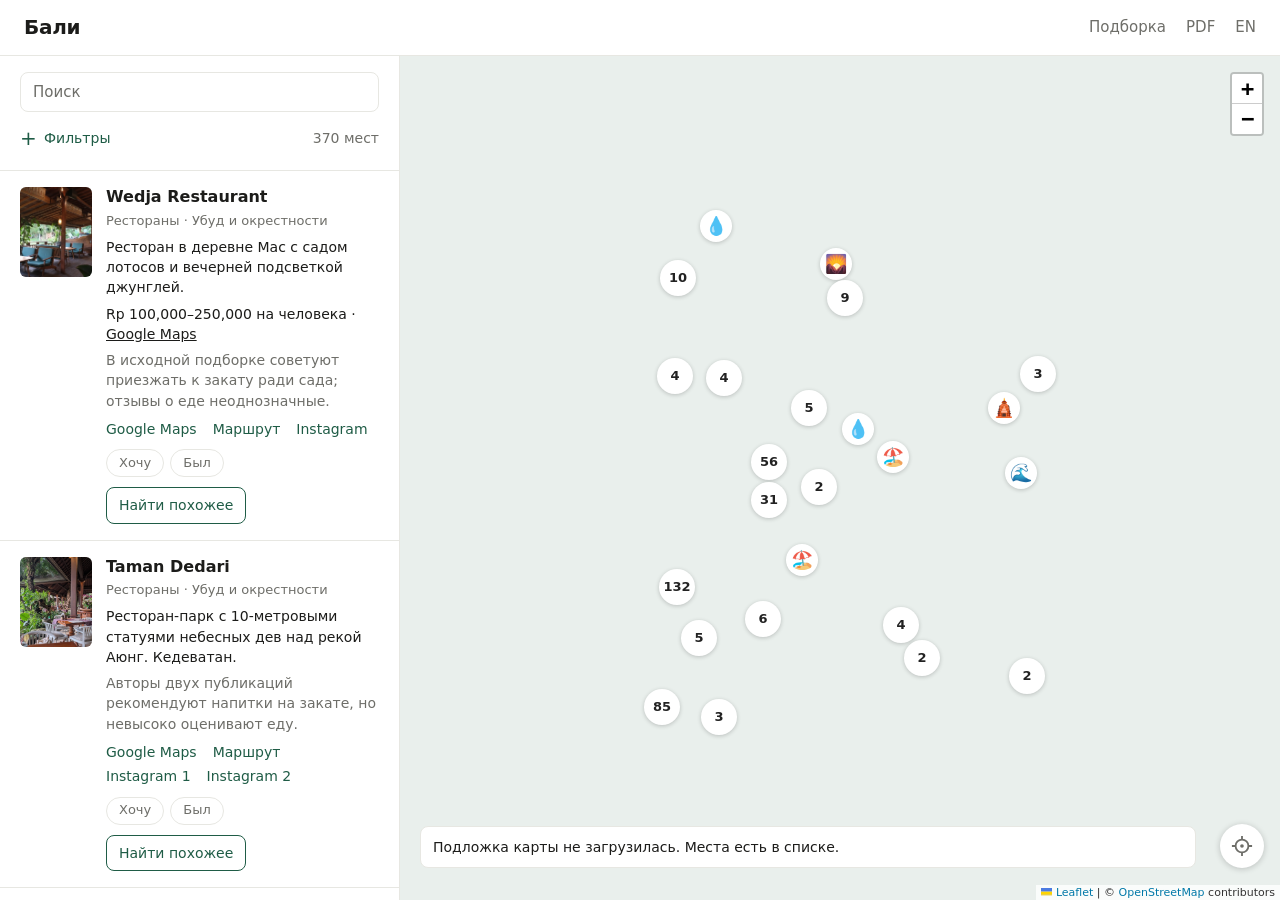
==== index.html @ acca37d6 "Publish Bali guide" ====
<!doctype html>
<html lang="ru">
<head>
  <meta charset="utf-8">
  <meta name="viewport" content="width=device-width,initial-scale=1,viewport-fit=cover">
  <meta name="theme-color" content="#ffffff">
  <meta name="description" content="Места на Бали из сохранённых рилсов: карта, фото и маршруты.">
  <title>Бали — места из рилсов</title>
  <link rel="icon" href="data:image/svg+xml,%3Csvg xmlns='http://www.w3.org/2000/svg' viewBox='0 0 100 100'%3E%3Ctext y='.9em' font-size='90'%3E🌴%3C/text%3E%3C/svg%3E">
  <link rel="stylesheet" href="vendor/leaflet.css">
  <link rel="stylesheet" href="vendor/MarkerCluster.css">
  <link rel="stylesheet" href="style.css">
  <script defer src="vendor/leaflet.js"></script>
  <script defer src="vendor/leaflet.markercluster.js"></script>
  <script defer src="i18n.js"></script>
  <script defer src="app.js"></script>
</head>
<body>
  <header>
    <h1><a href="./">Бали</a></h1>
    <nav aria-label="Подборка и загрузки">
      <a href="downloads/Bali-places.html" target="_blank" rel="noopener">Подборка</a>
      <a href="downloads/Bali-places.pdf" download>PDF</a>
      <a id="language" href="?lang=en" hreflang="en" lang="en" aria-label="Switch to English">EN</a>
    </nav>
  </header>
  <main>
    <aside class="sidebar" aria-label="Поиск и места">
      <section class="filters" aria-label="Фильтры мест">
        <div class="search-row">
          <input id="search" type="search" placeholder="Поиск" aria-label="Поиск по названию и описанию" autocomplete="off">
          <button id="similar-close" type="button" hidden><span aria-hidden="true">×</span> Сбросить похожие</button>
        </div>
        <details id="filter-drawer" class="filter-drawer">
          <summary><span id="filter-label">Фильтры</span><span id="count" role="status" aria-live="polite">Загрузка…</span></summary>
          <div class="filter-options">
            <div class="selects">
              <label>Район<select id="area"><option value="">Все районы</option></select></label>
              <label>Категория<select id="category"><option value="">Все категории</option></select></label>
              <label>Отметки<select id="mark"><option value="">Все отметки</option><option value="want">Хочу сходить</option><option value="been">Уже был</option></select></label>
              <label id="sort-option">Порядок<select id="sort"><option value="">По районам</option><option value="near">Ближе ко мне</option></select></label>
            </div>
            <div class="filter-actions"><button id="reset" type="button">Сбросить всё</button><button id="filters-done" type="button">Показать места</button></div>
          </div>
        </details>
      </section>
      <section id="similar-panel" class="similar-panel" aria-label="Подбор похожих мест" hidden>
        <div class="similar-title"><strong>Похожие на «<span id="similar-name"></span>»</strong></div>
        <div id="similar-focus" class="similar-focus" role="group" aria-label="По каким признакам искать похожее">
          <button type="button" data-focus="all" aria-pressed="true">Всё</button>
          <button type="button" data-focus="cuisine" aria-pressed="false">Кухня</button>
          <button type="button" data-focus="atmosphere" aria-pressed="false">Атмосфера</button>
          <button type="button" data-focus="format" aria-pressed="false">Формат</button>
        </div>
        <p>Сначала тот же формат заведения, затем кухня и атмосфера</p>
      </section>
      <div id="cards" class="cards" aria-label="Найденные места"></div>
      <footer><span id="updated"></span> · <a href="downloads/Bali-places-map.kml" download>KML</a></footer>
    </aside>
    <section id="map-panel" class="map-panel" aria-label="Карта мест Бали">
      <div id="map"></div>
      <button id="locate" type="button" aria-label="Моё местоположение" title="Моё местоположение"><svg viewBox="0 0 24 24" width="22" height="22" fill="none" stroke="currentColor" stroke-width="2" aria-hidden="true"><circle cx="12" cy="12" r="7"/><circle cx="12" cy="12" r="2" fill="currentColor" stroke="none"/><path d="M12 1v4m0 14v4M1 12h4m14 0h4"/></svg></button>
      <p id="location-status" class="map-status" role="status" hidden></p>
      <p id="map-status" class="map-status" role="status" hidden></p>
    </section>
  </main>
  <div class="view-switch" role="group" aria-label="Режим просмотра"><button id="list-view" class="active" aria-pressed="true" type="button">Список</button><button id="map-view" aria-pressed="false" type="button">Карта</button></div>
  <noscript><p>Для карты нужен JavaScript. <a href="downloads/Bali-places.html">Открыть подборку с фото</a>.</p></noscript>
</body>
</html>
---- vendor/leaflet.css ----
/* required styles */

.leaflet-pane,
.leaflet-tile,
.leaflet-marker-icon,
.leaflet-marker-shadow,
.leaflet-tile-container,
.leaflet-pane > svg,
.leaflet-pane > canvas,
.leaflet-zoom-box,
.leaflet-image-layer,
.leaflet-layer {
	position: absolute;
	left: 0;
	top: 0;
	}
.leaflet-container {
	overflow: hidden;
	}
.leaflet-tile,
.leaflet-marker-icon,
.leaflet-marker-shadow {
	-webkit-user-select: none;
	   -moz-user-select: none;
	        user-select: none;
	  -webkit-user-drag: none;
	}
/* Prevents IE11 from highlighting tiles in blue */
.leaflet-tile::selection {
	background: transparent;
}
/* Safari renders non-retina tile on retina better with this, but Chrome is worse */
.leaflet-safari .leaflet-tile {
	image-rendering: -webkit-optimize-contrast;
	}
/* hack that prevents hw layers "stretching" when loading new tiles */
.leaflet-safari .leaflet-tile-container {
	width: 1600px;
	height: 1600px;
	-webkit-transform-origin: 0 0;
	}
.leaflet-marker-icon,
.leaflet-marker-shadow {
	display: block;
	}
/* .leaflet-container svg: reset svg max-width decleration shipped in Joomla! (joomla.org) 3.x */
/* .leaflet-container img: map is broken in FF if you have max-width: 100% on tiles */
.leaflet-container .leaflet-overlay-pane svg {
	max-width: none !important;
	max-height: none !important;
	}
.leaflet-container .leaflet-marker-pane img,
.leaflet-container .leaflet-shadow-pane img,
.leaflet-container .leaflet-tile-pane img,
.leaflet-container img.leaflet-image-layer,
.leaflet-container .leaflet-tile {
	max-width: none !important;
	max-height: none !important;
	width: auto;
	padding: 0;
	}

.leaflet-container img.leaflet-tile {
	/* See: https://bugs.chromium.org/p/chromium/issues/detail?id=600120 */
	mix-blend-mode: plus-lighter;
}

.leaflet-container.leaflet-touch-zoom {
	-ms-touch-action: pan-x pan-y;
	touch-action: pan-x pan-y;
	}
.leaflet-container.leaflet-touch-drag {
	-ms-touch-action: pinch-zoom;
	/* Fallback for FF which doesn't support pinch-zoom */
	touch-action: none;
	touch-action: pinch-zoom;
}
.leaflet-container.leaflet-touch-drag.leaflet-touch-zoom {
	-ms-touch-action: none;
	touch-action: none;
}
.leaflet-container {
	-webkit-tap-highlight-color: transparent;
}
.leaflet-container a {
	-webkit-tap-highlight-color: rgba(51, 181, 229, 0.4);
}
.leaflet-tile {
	filter: inherit;
	visibility: hidden;
	}
.leaflet-tile-loaded {
	visibility: inherit;
	}
.leaflet-zoom-box {
	width: 0;
	height: 0;
	-moz-box-sizing: border-box;
	     box-sizing: border-box;
	z-index: 800;
	}
/* workaround for https://bugzilla.mozilla.org/show_bug.cgi?id=888319 */
.leaflet-overlay-pane svg {
	-moz-user-select: none;
	}

.leaflet-pane         { z-index: 400; }

.leaflet-tile-pane    { z-index: 200; }
.leaflet-overlay-pane { z-index: 400; }
.leaflet-shadow-pane  { z-index: 500; }
.leaflet-marker-pane  { z-index: 600; }
.leaflet-tooltip-pane   { z-index: 650; }
.leaflet-popup-pane   { z-index: 700; }

.leaflet-map-pane canvas { z-index: 100; }
.leaflet-map-pane svg    { z-index: 200; }

.leaflet-vml-shape {
	width: 1px;
	height: 1px;
	}
.lvml {
	behavior: url(#default#VML);
	display: inline-block;
	position: absolute;
	}


/* control positioning */

.leaflet-control {
	position: relative;
	z-index: 800;
	pointer-events: visiblePainted; /* IE 9-10 doesn't have auto */
	pointer-events: auto;
	}
.leaflet-top,
.leaflet-bottom {
	position: absolute;
	z-index: 1000;
	pointer-events: none;
	}
.leaflet-top {
	top: 0;
	}
.leaflet-right {
	right: 0;
	}
.leaflet-bottom {
	bottom: 0;
	}
.leaflet-left {
	left: 0;
	}
.leaflet-control {
	float: left;
	clear: both;
	}
.leaflet-right .leaflet-control {
	float: right;
	}
.leaflet-top .leaflet-control {
	margin-top: 10px;
	}
.leaflet-bottom .leaflet-control {
	margin-bottom: 10px;
	}
.leaflet-left .leaflet-control {
	margin-left: 10px;
	}
.leaflet-right .leaflet-control {
	margin-right: 10px;
	}


/* zoom and fade animations */

.leaflet-fade-anim .leaflet-popup {
	opacity: 0;
	-webkit-transition: opacity 0.2s linear;
	   -moz-transition: opacity 0.2s linear;
	        transition: opacity 0.2s linear;
	}
.leaflet-fade-anim .leaflet-map-pane .leaflet-popup {
	opacity: 1;
	}
.leaflet-zoom-animated {
	-webkit-transform-origin: 0 0;
	    -ms-transform-origin: 0 0;
	        transform-origin: 0 0;
	}
svg.leaflet-zoom-animated {
	will-change: transform;
}

.leaflet-zoom-anim .leaflet-zoom-animated {
	-webkit-transition: -webkit-transform 0.25s cubic-bezier(0,0,0.25,1);
	   -moz-transition:    -moz-transform 0.25s cubic-bezier(0,0,0.25,1);
	        transition:         transform 0.25s cubic-bezier(0,0,0.25,1);
	}
.leaflet-zoom-anim .leaflet-tile,
.leaflet-pan-anim .leaflet-tile {
	-webkit-transition: none;
	   -moz-transition: none;
	        transition: none;
	}

.leaflet-zoom-anim .leaflet-zoom-hide {
	visibility: hidden;
	}


/* cursors */

.leaflet-interactive {
	cursor: pointer;
	}
.leaflet-grab {
	cursor: -webkit-grab;
	cursor:    -moz-grab;
	cursor:         grab;
	}
.leaflet-crosshair,
.leaflet-crosshair .leaflet-interactive {
	cursor: crosshair;
	}
.leaflet-popup-pane,
.leaflet-control {
	cursor: auto;
	}
.leaflet-dragging .leaflet-grab,
.leaflet-dragging .leaflet-grab .leaflet-interactive,
.leaflet-dragging .leaflet-marker-draggable {
	cursor: move;
	cursor: -webkit-grabbing;
	cursor:    -moz-grabbing;
	cursor:         grabbing;
	}

/* marker & overlays interactivity */
.leaflet-marker-icon,
.leaflet-marker-shadow,
.leaflet-image-layer,
.leaflet-pane > svg path,
.leaflet-tile-container {
	pointer-events: none;
	}

.leaflet-marker-icon.leaflet-interactive,
.leaflet-image-layer.leaflet-interactive,
.leaflet-pane > svg path.leaflet-interactive,
svg.leaflet-image-layer.leaflet-interactive path {
	pointer-events: visiblePainted; /* IE 9-10 doesn't have auto */
	pointer-events: auto;
	}

/* visual tweaks */

.leaflet-container {
	background: #ddd;
	outline-offset: 1px;
	}
.leaflet-container a {
	color: #0078A8;
	}
.leaflet-zoom-box {
	border: 2px dotted #38f;
	background: rgba(255,255,255,0.5);
	}


/* general typography */
.leaflet-container {
	font-family: "Helvetica Neue", Arial, Helvetica, sans-serif;
	font-size: 12px;
	font-size: 0.75rem;
	line-height: 1.5;
	}


/* general toolbar styles */

.leaflet-bar {
	box-shadow: 0 1px 5px rgba(0,0,0,0.65);
	border-radius: 4px;
	}
.leaflet-bar a {
	background-color: #fff;
	border-bottom: 1px solid #ccc;
	width: 26px;
	height: 26px;
	line-height: 26px;
	display: block;
	text-align: center;
	text-decoration: none;
	color: black;
	}
.leaflet-bar a,
.leaflet-control-layers-toggle {
	background-position: 50% 50%;
	background-repeat: no-repeat;
	display: block;
	}
.leaflet-bar a:hover,
.leaflet-bar a:focus {
	background-color: #f4f4f4;
	}
.leaflet-bar a:first-child {
	border-top-left-radius: 4px;
	border-top-right-radius: 4px;
	}
.leaflet-bar a:last-child {
	border-bottom-left-radius: 4px;
	border-bottom-right-radius: 4px;
	border-bottom: none;
	}
.leaflet-bar a.leaflet-disabled {
	cursor: default;
	background-color: #f4f4f4;
	color: #bbb;
	}

.leaflet-touch .leaflet-bar a {
	width: 30px;
	height: 30px;
	line-height: 30px;
	}
.leaflet-touch .leaflet-bar a:first-child {
	border-top-left-radius: 2px;
	border-top-right-radius: 2px;
	}
.leaflet-touch .leaflet-bar a:last-child {
	border-bottom-left-radius: 2px;
	border-bottom-right-radius: 2px;
	}

/* zoom control */

.leaflet-control-zoom-in,
.leaflet-control-zoom-out {
	font: bold 18px 'Lucida Console', Monaco, monospace;
	text-indent: 1px;
	}

.leaflet-touch .leaflet-control-zoom-in, .leaflet-touch .leaflet-control-zoom-out  {
	font-size: 22px;
	}


/* layers control */

.leaflet-control-layers {
	box-shadow: 0 1px 5px rgba(0,0,0,0.4);
	background: #fff;
	border-radius: 5px;
	}
.leaflet-control-layers-toggle {
	background-image: url(images/layers.png);
	width: 36px;
	height: 36px;
	}
.leaflet-retina .leaflet-control-layers-toggle {
	background-image: url(images/layers-2x.png);
	background-size: 26px 26px;
	}
.leaflet-touch .leaflet-control-layers-toggle {
	width: 44px;
	height: 44px;
	}
.leaflet-control-layers .leaflet-control-layers-list,
.leaflet-control-layers-expanded .leaflet-control-layers-toggle {
	display: none;
	}
.leaflet-control-layers-expanded .leaflet-control-layers-list {
	display: block;
	position: relative;
	}
.leaflet-control-layers-expanded {
	padding: 6px 10px 6px 6px;
	color: #333;
	background: #fff;
	}
.leaflet-control-layers-scrollbar {
	overflow-y: scroll;
	overflow-x: hidden;
	padding-right: 5px;
	}
.leaflet-control-layers-selector {
	margin-top: 2px;
	position: relative;
	top: 1px;
	}
.leaflet-control-layers label {
	display: block;
	font-size: 13px;
	font-size: 1.08333em;
	}
.leaflet-control-layers-separator {
	height: 0;
	border-top: 1px solid #ddd;
	margin: 5px -10px 5px -6px;
	}

/* Default icon URLs */
.leaflet-default-icon-path { /* used only in path-guessing heuristic, see L.Icon.Default */
	background-image: url(images/marker-icon.png);
	}


/* attribution and scale controls */

.leaflet-container .leaflet-control-attribution {
	background: #fff;
	background: rgba(255, 255, 255, 0.8);
	margin: 0;
	}
.leaflet-control-attribution,
.leaflet-control-scale-line {
	padding: 0 5px;
	color: #333;
	line-height: 1.4;
	}
.leaflet-control-attribution a {
	text-decoration: none;
	}
.leaflet-control-attribution a:hover,
.leaflet-control-attribution a:focus {
	text-decoration: underline;
	}
.leaflet-attribution-flag {
	display: inline !important;
	vertical-align: baseline !important;
	width: 1em;
	height: 0.6669em;
	}
.leaflet-left .leaflet-control-scale {
	margin-left: 5px;
	}
.leaflet-bottom .leaflet-control-scale {
	margin-bottom: 5px;
	}
.leaflet-control-scale-line {
	border: 2px solid #777;
	border-top: none;
	line-height: 1.1;
	padding: 2px 5px 1px;
	white-space: nowrap;
	-moz-box-sizing: border-box;
	     box-sizing: border-box;
	background: rgba(255, 255, 255, 0.8);
	text-shadow: 1px 1px #fff;
	}
.leaflet-control-scale-line:not(:first-child) {
	border-top: 2px solid #777;
	border-bottom: none;
	margin-top: -2px;
	}
.leaflet-control-scale-line:not(:first-child):not(:last-child) {
	border-bottom: 2px solid #777;
	}

.leaflet-touch .leaflet-control-attribution,
.leaflet-touch .leaflet-control-layers,
.leaflet-touch .leaflet-bar {
	box-shadow: none;
	}
.leaflet-touch .leaflet-control-layers,
.leaflet-touch .leaflet-bar {
	border: 2px solid rgba(0,0,0,0.2);
	background-clip: padding-box;
	}


/* popup */

.leaflet-popup {
	position: absolute;
	text-align: center;
	margin-bottom: 20px;
	}
.leaflet-popup-content-wrapper {
	padding: 1px;
	text-align: left;
	border-radius: 12px;
	}
.leaflet-popup-content {
	margin: 13px 24px 13px 20px;
	line-height: 1.3;
	font-size: 13px;
	font-size: 1.08333em;
	min-height: 1px;
	}
.leaflet-popup-content p {
	margin: 17px 0;
	margin: 1.3em 0;
	}
.leaflet-popup-tip-container {
	width: 40px;
	height: 20px;
	position: absolute;
	left: 50%;
	margin-top: -1px;
	margin-left: -20px;
	overflow: hidden;
	pointer-events: none;
	}
.leaflet-popup-tip {
	width: 17px;
	height: 17px;
	padding: 1px;

	margin: -10px auto 0;
	pointer-events: auto;

	-webkit-transform: rotate(45deg);
	   -moz-transform: rotate(45deg);
	    -ms-transform: rotate(45deg);
	        transform: rotate(45deg);
	}
.leaflet-popup-content-wrapper,
.leaflet-popup-tip {
	background: white;
	color: #333;
	box-shadow: 0 3px 14px rgba(0,0,0,0.4);
	}
.leaflet-container a.leaflet-popup-close-button {
	position: absolute;
	top: 0;
	right: 0;
	border: none;
	text-align: center;
	width: 24px;
	height: 24px;
	font: 16px/24px Tahoma, Verdana, sans-serif;
	color: #757575;
	text-decoration: none;
	background: transparent;
	}
.leaflet-container a.leaflet-popup-close-button:hover,
.leaflet-container a.leaflet-popup-close-button:focus {
	color: #585858;
	}
.leaflet-popup-scrolled {
	overflow: auto;
	}

.leaflet-oldie .leaflet-popup-content-wrapper {
	-ms-zoom: 1;
	}
.leaflet-oldie .leaflet-popup-tip {
	width: 24px;
	margin: 0 auto;

	-ms-filter: "progid:DXImageTransform.Microsoft.Matrix(M11=0.70710678, M12=0.70710678, M21=-0.70710678, M22=0.70710678)";
	filter: progid:DXImageTransform.Microsoft.Matrix(M11=0.70710678, M12=0.70710678, M21=-0.70710678, M22=0.70710678);
	}

.leaflet-oldie .leaflet-control-zoom,
.leaflet-oldie .leaflet-control-layers,
.leaflet-oldie .leaflet-popup-content-wrapper,
.leaflet-oldie .leaflet-popup-tip {
	border: 1px solid #999;
	}


/* div icon */

.leaflet-div-icon {
	background: #fff;
	border: 1px solid #666;
	}


/* Tooltip */
/* Base styles for the element that has a tooltip */
.leaflet-tooltip {
	position: absolute;
	padding: 6px;
	background-color: #fff;
	border: 1px solid #fff;
	border-radius: 3px;
	color: #222;
	white-space: nowrap;
	-webkit-user-select: none;
	-moz-user-select: none;
	-ms-user-select: none;
	user-select: none;
	pointer-events: none;
	box-shadow: 0 1px 3px rgba(0,0,0,0.4);
	}
.leaflet-tooltip.leaflet-interactive {
	cursor: pointer;
	pointer-events: auto;
	}
.leaflet-tooltip-top:before,
.leaflet-tooltip-bottom:before,
.leaflet-tooltip-left:before,
.leaflet-tooltip-right:before {
	position: absolute;
	pointer-events: none;
	border: 6px solid transparent;
	background: transparent;
	content: "";
	}

/* Directions */

.leaflet-tooltip-bottom {
	margin-top: 6px;
}
.leaflet-tooltip-top {
	margin-top: -6px;
}
.leaflet-tooltip-bottom:before,
.leaflet-tooltip-top:before {
	left: 50%;
	margin-left: -6px;
	}
.leaflet-tooltip-top:before {
	bottom: 0;
	margin-bottom: -12px;
	border-top-color: #fff;
	}
.leaflet-tooltip-bottom:before {
	top: 0;
	margin-top: -12px;
	margin-left: -6px;
	border-bottom-color: #fff;
	}
.leaflet-tooltip-left {
	margin-left: -6px;
}
.leaflet-tooltip-right {
	margin-left: 6px;
}
.leaflet-tooltip-left:before,
.leaflet-tooltip-right:before {
	top: 50%;
	margin-top: -6px;
	}
.leaflet-tooltip-left:before {
	right: 0;
	margin-right: -12px;
	border-left-color: #fff;
	}
.leaflet-tooltip-right:before {
	left: 0;
	margin-left: -12px;
	border-right-color: #fff;
	}

/* Printing */

@media print {
	/* Prevent printers from removing background-images of controls. */
	.leaflet-control {
		-webkit-print-color-adjust: exact;
		print-color-adjust: exact;
		}
	}
---- vendor/MarkerCluster.css ----
.leaflet-cluster-anim .leaflet-marker-icon, .leaflet-cluster-anim .leaflet-marker-shadow {
	-webkit-transition: -webkit-transform 0.3s ease-out, opacity 0.3s ease-in;
	-moz-transition: -moz-transform 0.3s ease-out, opacity 0.3s ease-in;
	-o-transition: -o-transform 0.3s ease-out, opacity 0.3s ease-in;
	transition: transform 0.3s ease-out, opacity 0.3s ease-in;
}

.leaflet-cluster-spider-leg {
	/* stroke-dashoffset (duration and function) should match with leaflet-marker-icon transform in order to track it exactly */
	-webkit-transition: -webkit-stroke-dashoffset 0.3s ease-out, -webkit-stroke-opacity 0.3s ease-in;
	-moz-transition: -moz-stroke-dashoffset 0.3s ease-out, -moz-stroke-opacity 0.3s ease-in;
	-o-transition: -o-stroke-dashoffset 0.3s ease-out, -o-stroke-opacity 0.3s ease-in;
	transition: stroke-dashoffset 0.3s ease-out, stroke-opacity 0.3s ease-in;
}
---- style.css ----
:root{--text:#1c1c1a;--muted:#6e6e69;--line:#e7e7e2;--accent:#1f5c46;--soft:#f4f7f5;font:16px/1.45 system-ui,-apple-system,"Segoe UI",Roboto,Helvetica,Arial,sans-serif;color:var(--text);background:#fff}
*{box-sizing:border-box}body{margin:0}button,input,select{font:inherit;color:inherit}button{cursor:pointer}a{color:inherit}
button,a,input,select{-webkit-tap-highlight-color:transparent}button,a{touch-action:manipulation}
:focus-visible{outline:2px solid var(--accent);outline-offset:2px}

header{height:56px;display:flex;align-items:center;justify-content:space-between;padding:0 24px;border-bottom:1px solid var(--line);background:#fff;position:relative;z-index:1001}
h1{margin:0;font-size:20px;font-weight:650;letter-spacing:-.3px}h1 a{text-decoration:none}
nav{display:flex;gap:20px;font-size:15px}nav a{text-decoration:none;color:var(--muted)}nav a:hover{color:var(--text)}

main{display:grid;grid-template-columns:400px 1fr;height:calc(100dvh - 56px)}
.sidebar{overflow-y:auto;border-right:1px solid var(--line);scrollbar-width:thin}
.filters{position:sticky;top:0;z-index:2;background:#fff;padding:16px 20px 10px;border-bottom:1px solid var(--line)}
#search,select{width:100%;height:40px;border:1px solid var(--line);border-radius:8px;background:#fff;font-size:15px}
#search{padding:0 12px}#search::placeholder{color:var(--muted)}
.selects{display:grid;grid-template-columns:1fr 1fr;gap:8px;margin-top:8px}
select{appearance:none;padding:0 28px 0 10px;text-overflow:ellipsis;background:#fff url("data:image/svg+xml,%3Csvg xmlns='http://www.w3.org/2000/svg' width='10' height='6'%3E%3Cpath d='m1 1 4 4 4-4' fill='none' stroke='%236e6e69' stroke-width='1.4'/%3E%3C/svg%3E") no-repeat right 10px center}
#reset{border:0;background:none;padding:4px 0;color:var(--muted);text-decoration:underline;text-underline-offset:3px}

.card{padding:16px 20px;border-bottom:1px solid var(--line)}
.card.selected{background:var(--soft);box-shadow:inset 3px 0 var(--accent)}
.card-top{display:flex;gap:14px}
.card-photo{width:72px;height:90px;object-fit:cover;border-radius:6px;flex:none;background:var(--soft)}
.card-placeholder{display:grid;place-items:center;font-size:28px}
.card-heading{min-width:0}
.place-name{font-size:16px;line-height:1.3;margin:0 0 4px}
.place-button{border:0;background:none;padding:0;text-align:left;font-weight:600;line-height:inherit}
.place-button:hover{color:var(--accent)}
.meta{font-size:13px;color:var(--muted);margin:0}
.card p.text{font-size:14px;margin:6px 0 0}
.tip,.note{color:var(--muted)}
.links{display:flex;flex-wrap:wrap;gap:4px 16px;margin-top:8px;font-size:14px}
.links a{color:var(--accent);text-decoration:none}.links a:hover{text-decoration:underline}
.marks{display:flex;gap:6px;margin-top:10px}
.marks button{height:28px;padding:0 12px;border:1px solid var(--line);border-radius:999px;background:#fff;font-size:13px;color:var(--muted)}
.marks button:hover{color:var(--text)}
.marks button[aria-pressed="true"]{border-color:var(--accent);background:var(--accent);color:#fff}
.empty{padding:32px 20px;color:var(--muted)}.empty strong{display:block;color:var(--text);margin-bottom:4px}
footer{font-size:13px;color:var(--muted);padding:16px 20px 32px}

.map-panel{position:relative;min-height:0}
#map{width:100%;height:100%;z-index:0;background:#e9efec}
.map-status{position:absolute;bottom:32px;left:20px;right:84px;margin:0;background:#fff;border:1px solid var(--line);padding:10px 12px;border-radius:8px;font-size:14px;z-index:2}
.emoji-pin{background:#fff;border-radius:50%;box-shadow:0 1px 4px #0003;font-size:18px;line-height:32px;text-align:center}
.pin-cluster{background:#fff;border-radius:50%;box-shadow:0 1px 4px #0003;color:#222;font-size:13px;font-weight:600;line-height:36px;text-align:center}
.emoji-pin.want{box-shadow:0 0 0 2px #e8590c,0 1px 4px #0003}
.emoji-pin.been{opacity:.45}
.emoji-pin.selected{box-shadow:0 0 0 2px var(--accent),0 1px 4px #0003}
.leaflet-container{font:inherit}
.leaflet-popup-content-wrapper{border-radius:10px}
.leaflet-popup-content{font-size:14px;line-height:1.45;max-width:270px;margin:14px}
.leaflet-popup-content p{margin:6px 0 0}
.popup-img{display:block;width:100%;height:150px;object-fit:cover;border-radius:6px;margin-bottom:10px}
.leaflet-popup-content h2{font-size:16px;line-height:1.3;margin:0 0 2px}
.leaflet-control-zoom{margin-top:16px!important;margin-right:16px!important}
.leaflet-control-attribution{font-size:11px!important}

#locate{position:absolute;right:16px;bottom:32px;width:44px;height:44px;display:grid;place-items:center;padding:0;border:0;border-radius:50%;background:#fff;color:var(--muted);box-shadow:0 1px 6px #0003;z-index:2}
#locate:hover{color:var(--text)}#locate[aria-busy="true"]{opacity:.55}#locate.is-located{color:#2475db}
.user-location{filter:drop-shadow(0 1px 3px #123a5260)}#location-status{bottom:88px}
.view-switch{display:none}

@media(max-width:760px){
  header{height:52px;padding:0 16px}
  main{display:block;height:calc(100dvh - 52px)}
  .sidebar{height:100%;border-right:0}
  .filters,.card{padding-left:16px;padding-right:16px}
  .map-panel{display:none;height:100%}
  body.map-mode .sidebar{display:none}body.map-mode .map-panel{display:block}
  body{display:flex;flex-direction:column;height:100dvh;overflow:hidden}
  header{flex:none}
  main{flex:1;min-height:0;height:auto}
  .sidebar{padding-bottom:0;overscroll-behavior-y:contain}
  .view-switch{display:flex;flex:none;gap:8px;padding:8px 16px calc(8px + env(safe-area-inset-bottom));border-top:1px solid var(--line);background:#fff}
  .view-switch button{flex:1;min-height:44px;padding:8px;border:0;border-radius:8px;background:none;font-size:16px}
  .view-switch button.active{background:var(--accent);color:#fff}
  #locate{bottom:32px}
  .map-status{bottom:32px}
  #location-status{bottom:88px}
  .leaflet-popup-content{max-width:230px}.popup-img{height:120px}
}
@media(prefers-reduced-motion:no-preference){.card{transition:background-color .15s}}

.similar-button{margin-top:10px;padding:7px 12px;border:1px solid var(--accent);border-radius:8px;background:#fff;color:var(--accent);font-size:14px}
.similar-button:hover{background:var(--soft)}
.similar-panel{padding:12px 20px;border-bottom:1px solid var(--line);background:var(--soft)}
.similar-panel[hidden]{display:none}
.similar-title{display:flex;align-items:start;gap:8px;margin-bottom:10px;font-size:15px}
.search-row{display:flex;align-items:center;gap:8px}
.search-row #search{flex:1;min-width:0}
#similar-close{flex:none;min-height:44px;border:1px solid var(--accent);border-radius:8px;background:var(--soft);color:var(--accent);padding:6px 8px;font-size:13px;white-space:nowrap}
.similar-panel p,.similar-reasons{font-size:14px;margin:8px 0 0;color:var(--accent)}
.similar-panel p{color:var(--muted)}
select:disabled{opacity:.55}

.filter-drawer{margin-top:4px}
.filter-drawer summary{display:flex;align-items:center;gap:8px;min-height:44px;cursor:pointer;list-style:none;font-size:14px;color:var(--accent)}
.filter-drawer summary::-webkit-details-marker{display:none}
.filter-drawer summary::before{content:'+';font-size:20px;width:16px;text-align:center}
.filter-drawer[open] summary::before{content:'−'}
#count{margin-left:auto;color:var(--muted);font-size:14px}
.filter-options{max-height:45dvh;overflow-y:auto;padding:0 2px 4px}
.filter-options label{display:block;font-size:14px;color:var(--muted)}
.filter-options select{display:block;margin-top:4px;color:var(--text);height:44px;font-size:16px}
.filter-actions{display:flex;justify-content:space-between;gap:12px;margin-top:12px}
.filter-actions button{min-height:44px}
#filters-done{padding:8px 12px;border:0;border-radius:8px;background:var(--accent);color:#fff;font-size:15px}
.similar-title strong{flex:1;min-width:0;overflow-wrap:anywhere}
.similar-focus{display:flex;gap:6px;overflow-x:auto;padding:3px 2px;scrollbar-width:thin}
.similar-focus button{flex:1;white-space:nowrap;min-height:44px;padding:7px 10px;border:1px solid var(--line);border-radius:8px;background:#fff;font-size:14px}
.similar-focus button[aria-pressed="true"]{background:var(--accent);border-color:var(--accent);color:#fff}
@media(max-width:760px){
  .filters{padding-top:10px;padding-bottom:2px}
  #search{height:44px;font-size:16px}
  .similar-panel{padding:10px 16px}
  .similar-title{margin-bottom:4px}
}

#sort-option[hidden]{display:none}
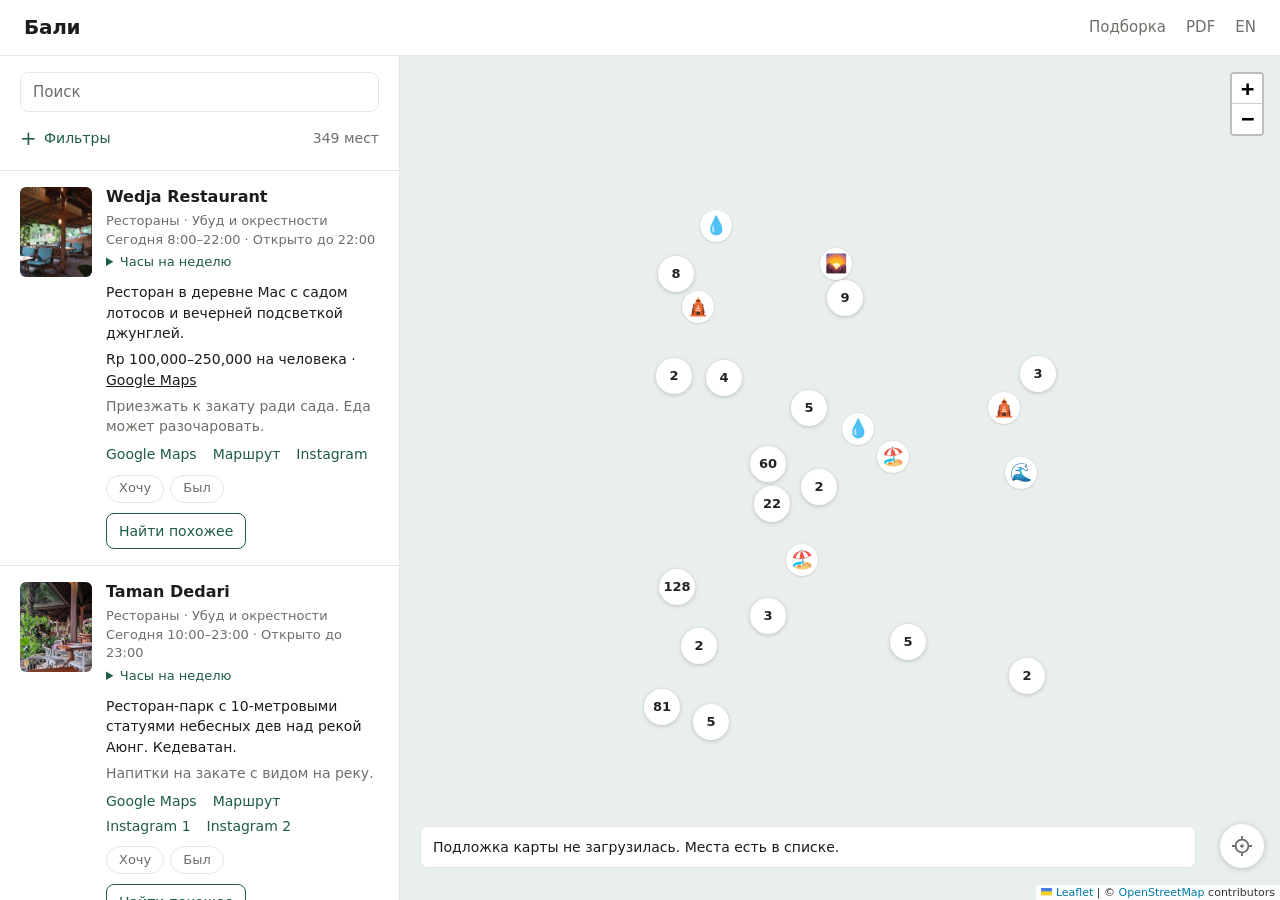
==== commit 3dc1f1f2: "Publish Bali guide" ====
--- a/index.html
+++ b/index.html
@@ -40,6 +40,7 @@
               <label>Отметки<select id="mark"><option value="">Все отметки</option><option value="want">Хочу сходить</option><option value="been">Уже был</option></select></label>
               <label id="sort-option">Порядок<select id="sort"><option value="">По районам</option><option value="near">Ближе ко мне</option></select></label>
             </div>
+            <div id="open-now-option" hidden><label><input id="open-now" type="checkbox"> Открыто сейчас</label></div>
             <div class="filter-actions"><button id="reset" type="button">Сбросить всё</button><button id="filters-done" type="button">Показать места</button></div>
           </div>
         </details>
--- a/style.css
+++ b/style.css
@@ -26,6 +26,9 @@
 .place-button{border:0;background:none;padding:0;text-align:left;font-weight:600;line-height:inherit}
 .place-button:hover{color:var(--accent)}
 .meta{font-size:13px;color:var(--muted);margin:0}
+.hours-week summary{width:fit-content;padding:4px 0;cursor:pointer;color:var(--accent)}
+.hours-week dl{display:grid;grid-template-columns:auto 1fr;gap:2px 8px;margin:0 0 6px}
+.hours-week dd{margin:0;overflow-wrap:anywhere}
 .card p.text{font-size:14px;margin:6px 0 0}
 .tip,.note{color:var(--muted)}
 .links{display:flex;flex-wrap:wrap;gap:4px 16px;margin-top:8px;font-size:14px}
@@ -40,14 +43,10 @@
 .map-panel{position:relative;min-height:0}
 #map{width:100%;height:100%;z-index:0;background:#e9efec}
 .map-status{position:absolute;bottom:32px;left:20px;right:84px;margin:0;background:#fff;border:1px solid var(--line);padding:10px 12px;border-radius:8px;font-size:14px;z-index:2}
-.emoji-pin{background:#fff;border-radius:50%;box-shadow:0 1px 4px #0003;font-size:18px;line-height:32px;text-align:center}
 .pin-cluster{background:#fff;border-radius:50%;box-shadow:0 1px 4px #0003;color:#222;font-size:13px;font-weight:600;line-height:36px;text-align:center}
-.emoji-pin.want{box-shadow:0 0 0 2px #e8590c,0 1px 4px #0003}
-.emoji-pin.been{opacity:.45}
-.emoji-pin.selected{box-shadow:0 0 0 2px var(--accent),0 1px 4px #0003}
 .leaflet-container{font:inherit}
 .leaflet-popup-content-wrapper{border-radius:10px}
-.leaflet-popup-content{font-size:14px;line-height:1.45;max-width:270px;margin:14px}
+.leaflet-popup-content{font-size:14px;line-height:1.45;max-width:270px;margin:14px;max-height:calc(100dvh - 240px);overflow-y:auto}
 .leaflet-popup-content p{margin:6px 0 0}
 .popup-img{display:block;width:100%;height:150px;object-fit:cover;border-radius:6px;margin-bottom:10px}
 .leaflet-popup-content h2{font-size:16px;line-height:1.3;margin:0 0 2px}
@@ -101,6 +100,8 @@
 .filter-options{max-height:45dvh;overflow-y:auto;padding:0 2px 4px}
 .filter-options label{display:block;font-size:14px;color:var(--muted)}
 .filter-options select{display:block;margin-top:4px;color:var(--text);height:44px;font-size:16px}
+#open-now-option label{display:flex;align-items:center;gap:8px;min-height:44px;width:fit-content;cursor:pointer}
+#open-now{margin:0;accent-color:var(--accent)}
 .filter-actions{display:flex;justify-content:space-between;gap:12px;margin-top:12px}
 .filter-actions button{min-height:44px}
 #filters-done{padding:8px 12px;border:0;border-radius:8px;background:var(--accent);color:#fff;font-size:15px}
@@ -116,3 +117,5 @@
 }
 
 #sort-option[hidden]{display:none}
+
+.showcase-status{margin:0;padding:12px 16px;background:#f3f3f0;color:#444;font-size:14px;line-height:1.45}
